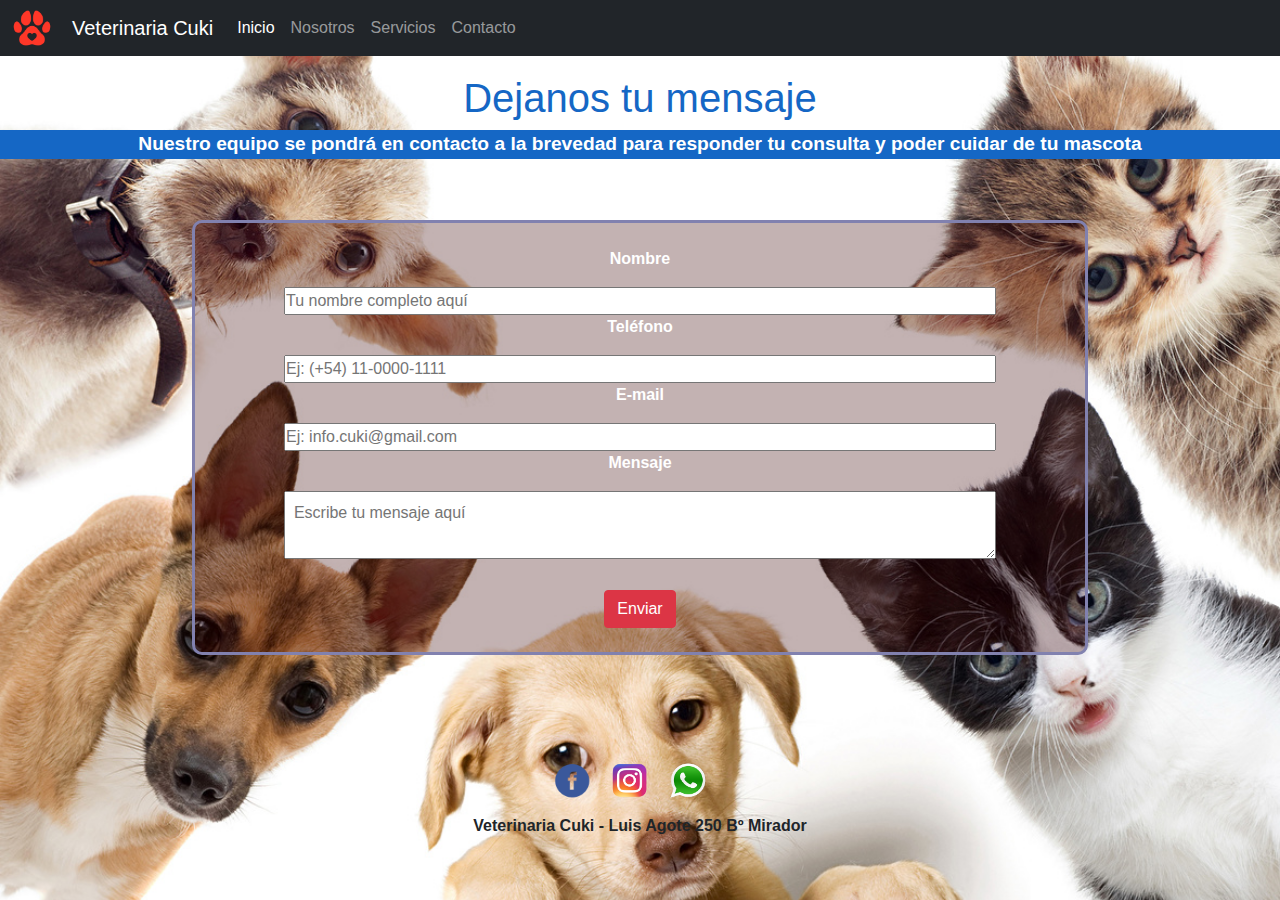
==== contacto.html @ bcfec26b "desafio web 2" ====
<!DOCTYPE html>
<html lang="en">
<head>
    <meta charset="UTF-8">
    <meta http-equiv="X-UA-Compatible" content="IE=edge">
    <meta name="viewport" content="width=device-width, initial-scale=1.0">
    <link rel="stylesheet" href="Bootstrap/css/bootstrap.css">
    <link rel="stylesheet" href="style-contacto.css">
    <title>Contacto</title>
</head>
<body>
    <header>
        <nav class="navbar navbar-expand-lg navbar-dark bg-dark">
            <div class="container-fluid">
                <img id="img_navbar" src="img/huella.png">
              <a class="navbar-brand" href="index.html">Veterinaria Cuki</a>
              <button class="navbar-toggler" type="button" data-bs-toggle="collapse" data-bs-target="#navbarNav" aria-controls="navbarNav" aria-expanded="false" aria-label="Toggle navigation">
                <span class="navbar-toggler-icon"></span>
              </button>
              <div class="collapse navbar-collapse" id="navbarNav">
                <ul class="navbar-nav">
                  <li class="nav-item">
                    <a class="nav-link active" aria-current="page" href="index.html">Inicio</a>
                  </li>
                  <li class="nav-item">
                    <a class="nav-link" href="nosotros.html">Nosotros</a>
                  </li>
                  <li class="nav-item">
                    <a class="nav-link" href="servicios.html">Servicios</a>
                  </li>
                  <li class="nav-item">
                    <a class="nav-link" href="contacto.html">Contacto</a>
                  </li>
                </ul>
              </div>
            </div>
          </nav>
    </header>
    <br>
    <div class="contacto">
      <h1>Dejanos tu mensaje</h1>
      <p><b>Nuestro equipo se pondrá en contacto a la brevedad para responder tu consulta y
        poder cuidar de tu mascota</b></p>
    </div>
    <div class="formulario">
      <form>
        <br><b><p>Nombre</p></b>
        <input type="text" class="nombre" placeholder="Tu nombre completo aquí">
        <b><p>Teléfono</p></b>
        <input type="number" class="telefono" placeholder="Ej: (+54) 11-0000-1111">
        <b><p>E-mail</p></b>
        <input type="text" class="email" placeholder="Ej: info.cuki@gmail.com">
        <b><p>Mensaje</p></b>
        <textarea class="mensaje" placeholder="Escribe tu mensaje aquí"></textarea><br><br>
        <a href="#"><button type="button" class="btn btn-danger">Enviar</button></a><br>
      </form><br>


    </div>

    <foother class="footer">
      <div  id="contacto" class="contacto">
      <a href="#"><img src="img/facebook.png"><a href="#"></a>
      <a href="#"><img src="img/instagram.png"><a href="#"></a>
      <a href="#"><img src="img/whatsapp.png"><a href="#"></a><br>
    </div>
    <div class="footer-p">
      <p><b>Veterinaria Cuki - Luis Agote 250 Bº Mirador</b></p>
    </div>
    </foother>
    <script src="Bootstrap/js/bootstrap.min.js"></script>
</body>
</html>
---- style-contacto.css ----
*{
    margin: 0;
    padding: 0;
    box-sizing: border-box;
}
header{
    height: 50px;
}

#img_navbar{
    width: 40px;
    margin-right: 20px;
}

body{
    font-family:'Lucida Sans', 'Lucida Sans Regular', 'Lucida Grande', 'Lucida Sans Unicode', Geneva, Verdana, sans-serif;
    background-image: url("img/fondo4.jpg");
    background-size: cover;
    background-repeat:no-repeat;
    background-position: center center;
    display:flex;
    flex-direction: column;
    min-height: 100vh;
}

.contacto{
    text-align:center;
    font-size:larger;
}

.contacto h1{
    color:rgb(21, 103, 197);
}

.contacto p{
    color:#fff;
    background-color:rgb(21, 103, 197);
}

.formulario{
    background-color:RGBA(55,0,0,0.3);
    width:70%;
    text-align:center;
    margin:auto;
    border-radius:10px;
    border-style:Solid;
    border-color:rgb(129, 129, 175);
}

input, textarea{
outline:none;
}

textarea{
max-height: 200px;
}

.formulario p{
    color:#fff;
}
.nombre{
    width: 80%;
}

.telefono{
    width: 80%;
}

.email{
    width: 80%;
}

.mensaje{
    width: 80%;
    padding: 1%;
}


input:focus{
border-color:rgb(209, 88, 88);
}

textarea:focus{
    border-color:rgb(209, 88, 88);
    }

.footer{
    margin-top: auto;
    text-align:center;
    align-items:center;
    margin:auto;
}

#contacto {
    bottom:0;
    display: flex;
    justify-content:center;
    margin:15px;
}
.contacto img{
    height: 1cm;
    margin-right: 20px;

}
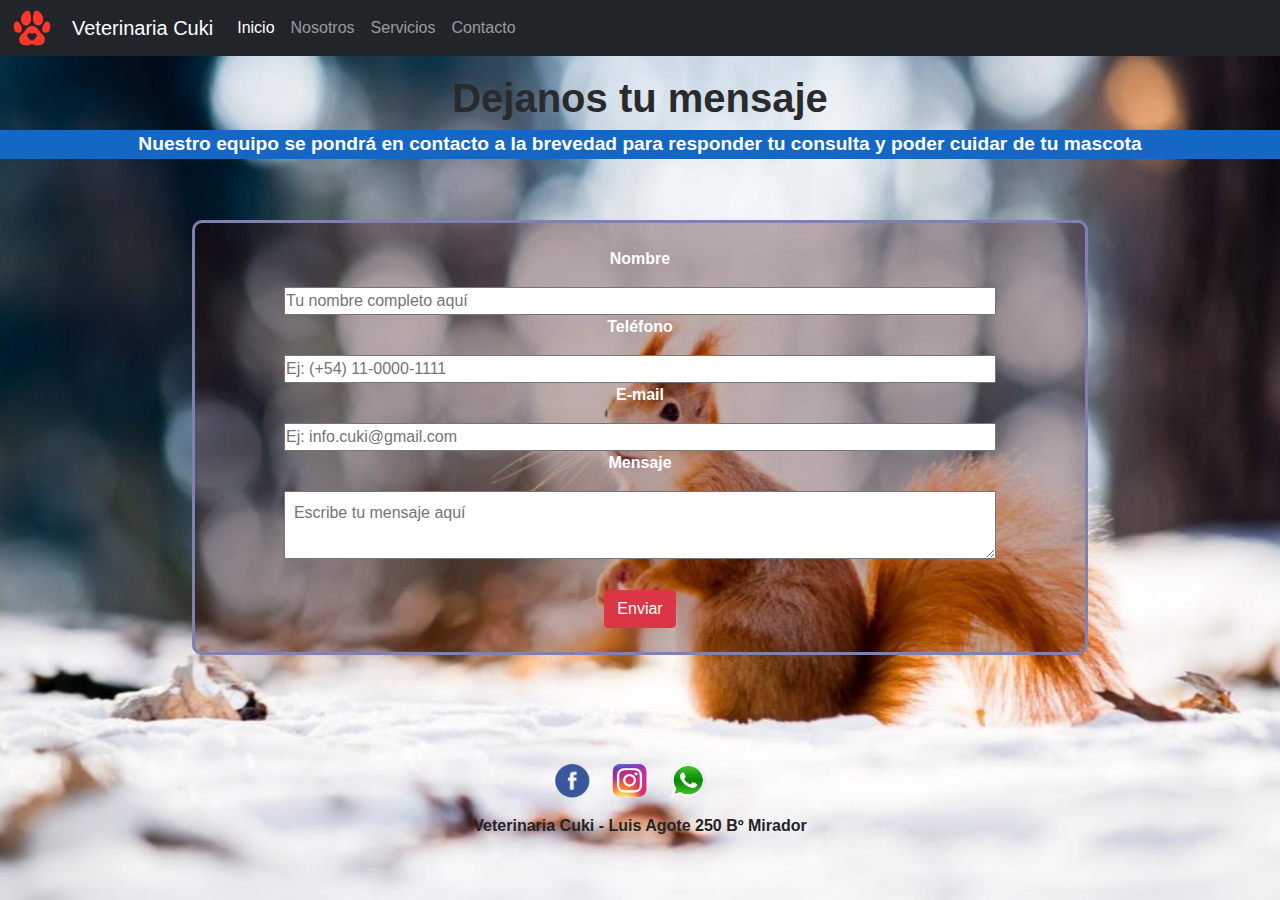
==== commit 6c4ffa08: "actualizacion desafio 2" ====
--- a/contacto.html
+++ b/contacto.html
@@ -38,7 +38,7 @@
     </header>
     <br>
     <div class="contacto">
-      <h1>Dejanos tu mensaje</h1>
+      <h1><b>Dejanos tu mensaje</b></h1>
       <p><b>Nuestro equipo se pondrá en contacto a la brevedad para responder tu consulta y
         poder cuidar de tu mascota</b></p>
     </div>
--- a/style-contacto.css
+++ b/style-contacto.css
@@ -14,7 +14,7 @@
 
 body{
     font-family:'Lucida Sans', 'Lucida Sans Regular', 'Lucida Grande', 'Lucida Sans Unicode', Geneva, Verdana, sans-serif;
-    background-image: url("img/fondo4.jpg");
+    background-image: url("img/Fondo-contacto.jpg");
     background-size: cover;
     background-repeat:no-repeat;
     background-position: center center;
@@ -29,7 +29,7 @@
 }
 
 .contacto h1{
-    color:rgb(21, 103, 197);
+    color:rgb(41, 42, 43);
 }
 
 .contacto p{
